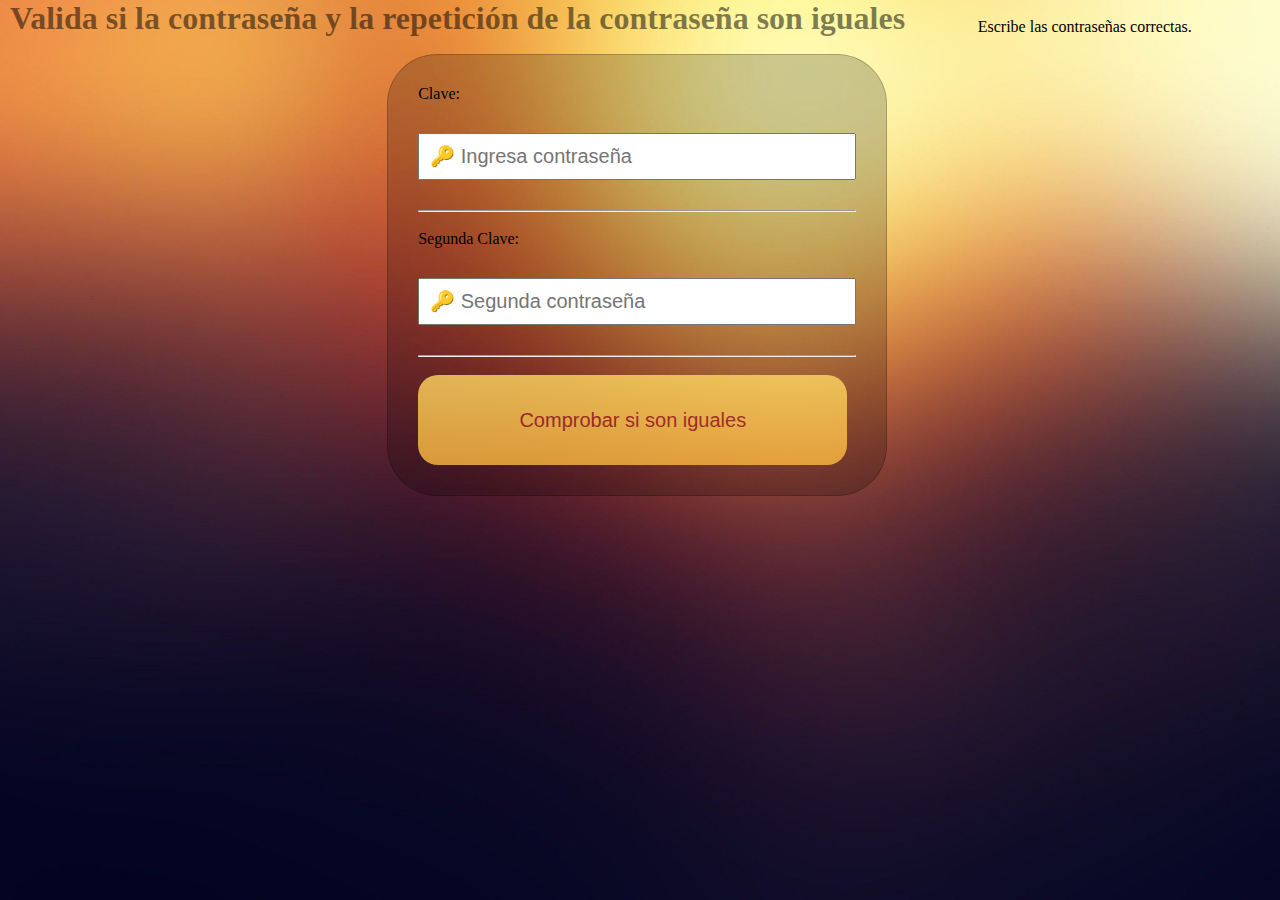
==== index.html @ 58210403 "Primera sección del exámen" ====
<html>
<head>
	<title>valida la contraseña</title>
	<link rel="stylesheet" type="text/css" href="CSS1/estilos.css">

<script>
function comprobarClave(){
	clave1= document.f1.clave1.value;
	clave2= document.f1.clave2.value;

	if (clave1=="jose" && clave2== "lopez"){
		alert("Los Datos Coinciden...\nBienvenido");
		var href="index2.html";
		window.location=href;
	}
	else{
		alert("Las dos claves son distintas... \nIntente nuevamente.");
		var href="index.html";
		window.location=href;
	};
}
</script>
</head>

<body background="login.jpg">

<div class="validacion" >
	<h1 class="h2">Valida si la contraseña y la repetición de la contraseña son iguales</h1></br>
<center>Escribe las contraseñas correctas.</center></br>

<form action="#" name="f1" class="f1" >
	Clave: <input type="password" name="clave1" class="input"  placeholder="&#128273; Ingresa contraseña" /><hr></br>

	Segunda Clave: <input type="password" name="clave2" class="input" placeholder="&#128273; Segunda contraseña" /><hr></br>
	<input type="button"  value="Comprobar si son iguales" onclick="comprobarClave()" class="loguer" />


</div>
</body>
</html>
---- CSS1/estilos.css ----
@import url('https://fonts.googleapis.com/css?family=Anton&display=swap');
@import url('https://fonts.googleapis.com/css?family=Bellota&display=swap');
@import url('https://fonts.googleapis.com/css?family=Satisfy&display=swap');
@import url('https://fonts.googleapis.com/css?family=Indie+Flower&display=swap');
@import url('https://fonts.googleapis.com/css?family=Pacifico&display=swap');
@import url('https://fonts.googleapis.com/css?family=Dancing+Script&display=swap');
*{
	margin: 0;
	padding: 0;
	box-sizing: border-box;
}
 img{
	transition: transform 0.55s;
	cursor: pointer;
	}

 img:hover{
	transform: scale(1.3);

}
.oferta{
	margin-left: 30%;
	font-size: 50px;
   	color: white;
	text-shadow: 1px 1px 2px #232F3E, 2px 2px   2px #232F3E, 3px 3px 0px #232F3E,
  	4px 4px 0px #232F3E,
  	5px 5px 0px #232F3E,
  10px 10px 3px black;
}
table{
	border-color: #232F3E;
	border-style: dotted;
	border-radius: 50px;
}
.input{
	display: block;
	padding: 10px;
	width: 100%;
	margin: 30px 0;
	font-size: 20px;
}
.f1{
	position: static;

	border-radius: 50px;
	background-color: rgba(0,0,0,0.2);
	margin: auto;
	width: 100%;
	max-width: 500px;
	padding: 30px;
	border: 1px solid rgba(0,0,0,0.2);
}
.h2{
	text-align: center;
	margin-bottom: 20px;
	color: rgba(0,0,0,0.5);
}
.loguer{
	width: 98%;
	height: 10%;
	font-size: 20px;
	background:linear-gradient(#FFDA63, #FFB940);
	border:0;
	color: brown;
	opacity: 0.8;
	cursor: pointer;
	border-radius: 20px;
	margin-bottom: 0;
}
.validacion{

	margin-left: 10px;
	width: 98%;
	background:url("login.jpg");
	
	}
.icono{

}
.icono:hover{
	transform: scale(0.9);
}
.art1{
	border-radius: 50px 50px;
}

.art2{
	border-radius: 50px 50px;
}

.art3{
	border-radius: 50px 50px;
}

.menu{
	font-family: sans-serif;
	font-size: 25px;
	color: white;
}
header{
	width: 100%;
	height: 74px;
	background: #232F3E;
	color: #fff;
	position: fixed;
	top: 0;
	left: 0;
	z-index: 100;
	border:2px solid black;
}

.contenedor{
	width: 98%;
	margin: auto;
}
h1{
	float: left;
}
.HISTORIA{
	font-size: 20px;
	font-weight: bolder;
}

header .contenedor{
	display: table;
}
section{
	width: 100%;
	margin-bottom: 25px;
}
#bienvenidos{
	text-align: center;
}
body{
	
	background-size: cover;
}


footer .contenedor{
	color: white;
	width: 100%;
	display: flex;
	flex-wrap: wrap;
	justify-content: center;
	padding-bottom:70px;
	background-color:  #232F3E;

}

.copy{
	margin-top: 45px;
	font-size: 20px;
	display: flex;
	

}
#bienvenidos{
	font-family: 'Anton', sans-serif;
	font-size: 50px;
}
.sociales{
	width: 100%;
	height: 60px;
	text-align: center;
	font-size: 20px;
	margin-top: 50px;
	margin-right: 50%;
	display: flex;
}
.tabla{
	display: block;
	padding: 1px;
	width: 40%;


}
.fondo18{
	background-size: cover;
	background-repeat: no-repeat;
}
.bg{
	background-image: url("https://media.giphy.com/media/3o6ZsYHyrxbgFXwdEc/giphy.gif");
	background-repeat: no-repeat;
	background-size: cover;
}
#imagenes{
	border-radius: 50px;
}



.sociales a{
	border-color: #333;
	text-decoration: none;

}

@media (min-width: 768px){
	.sociales{
		width: auto;
	}
	footer .contenedor{
		justify-content: space-between;
	}

}
.pe{
	font-size: 20px;
}

.icon-infinity{
	font-family: 'Dancing Script', cursive;
}
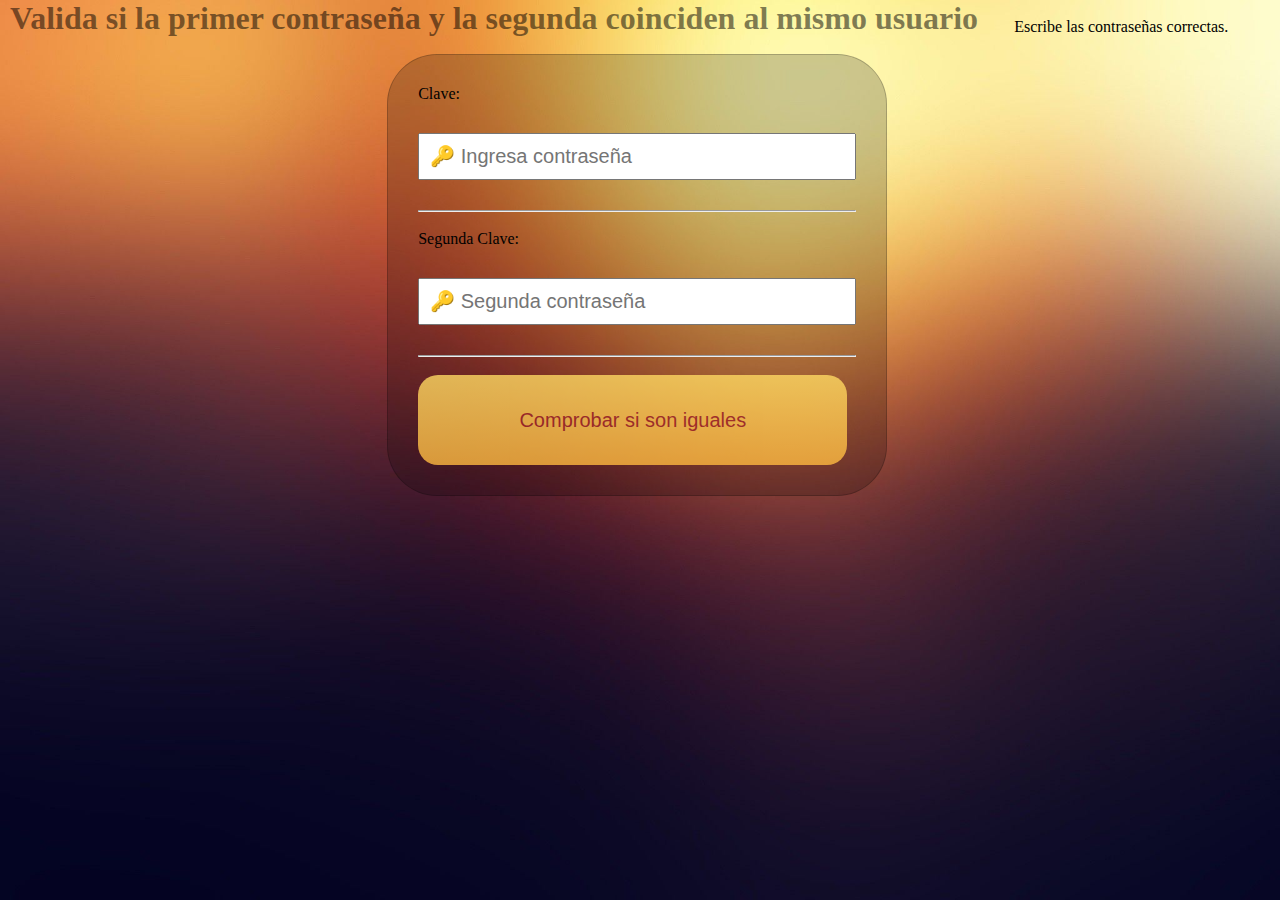
==== commit f0c84928: "Update index.html" ====
--- a/index.html
+++ b/index.html
@@ -25,7 +25,7 @@
 <body background="login.jpg">
 
 <div class="validacion" >
-	<h1 class="h2">Valida si la contraseña y la repetición de la contraseña son iguales</h1></br>
+	<h1 class="h2">Valida si la primer contraseña y la segunda coinciden al mismo usuario</h1></br>
 <center>Escribe las contraseñas correctas.</center></br>
 
 <form action="#" name="f1" class="f1" >
@@ -37,4 +37,4 @@
 
 </div>
 </body>
-</html>+</html>
